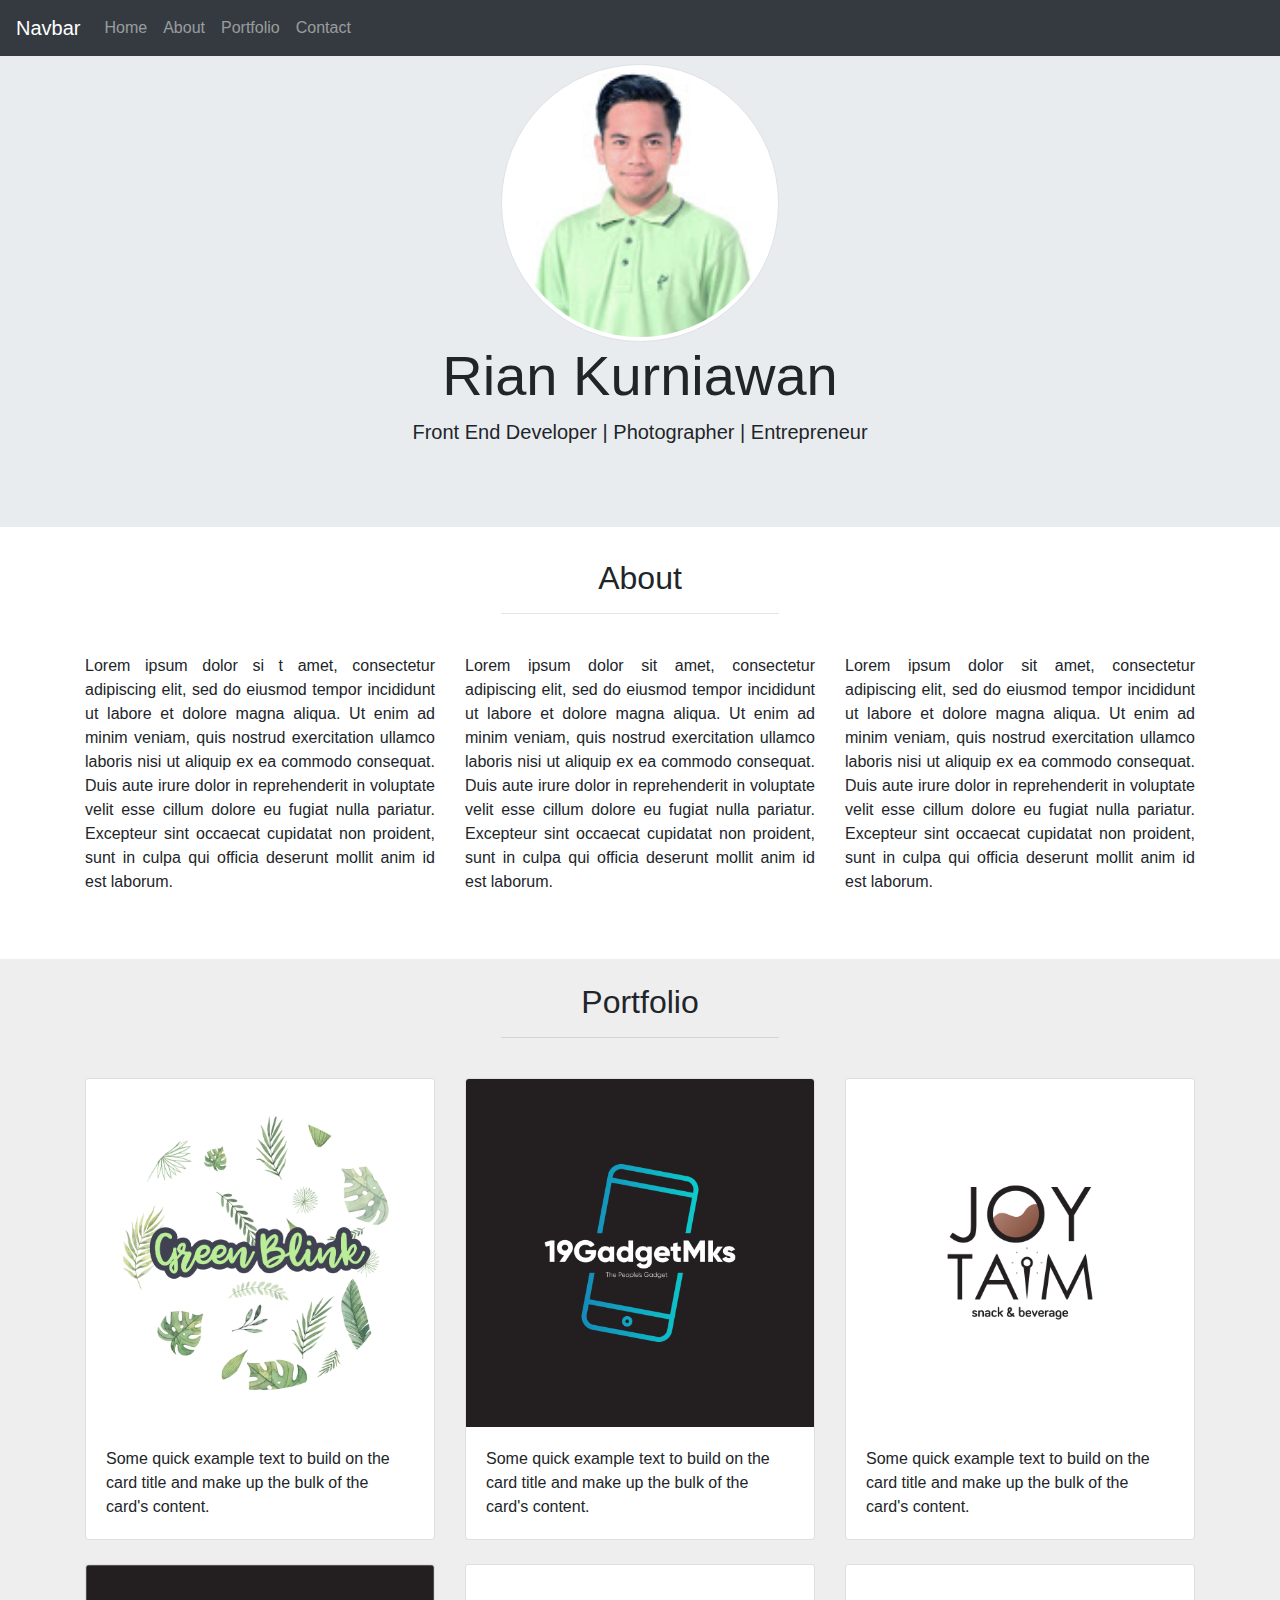
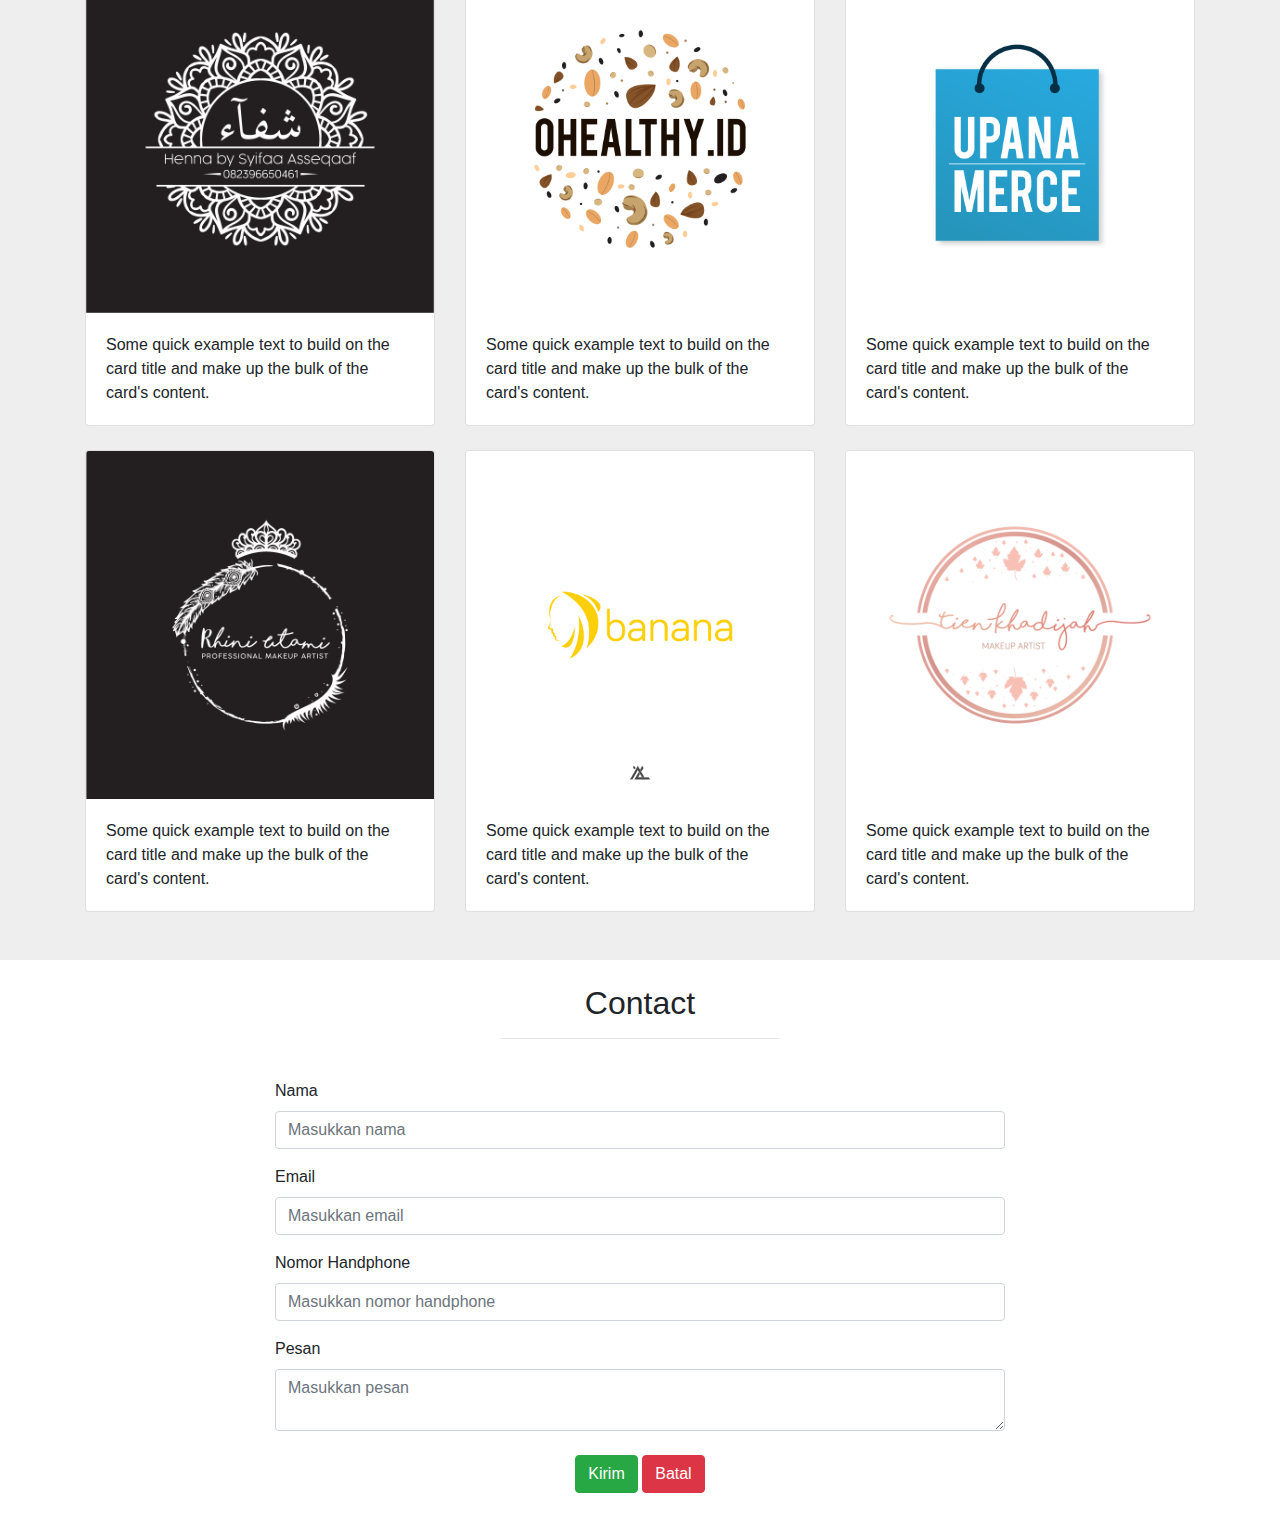
==== index.html @ 37a7047a "update" ====
<!doctype html>
<html lang="en">
  <head>
    <!-- Required meta tags -->
    <meta charset="utf-8">
    <meta name="viewport" content="width=device-width, initial-scale=1, shrink-to-fit=no">

    <!-- Bootstrap CSS -->
    <link rel="stylesheet" href="css/bootstrap.min.css">

    <title>Hello, Rian!</title>
  </head>
  <style>
      hr {
          width: 25%;
      }
      section {
          min-height: 400px;
      }
      .portfolio {
          background-color: #eee;
      }
  </style>
  <body>
    <!-- Navbar -->
    <nav class="navbar fixed-top navbar-expand-lg navbar-dark bg-dark">
        <a class="navbar-brand" href="#">Navbar</a>
        <button class="navbar-toggler" type="button" data-toggle="collapse" data-target="#navbarNav" aria-controls="navbarNav" aria-expanded="false" aria-label="Toggle navigation">
            <span class="navbar-toggler-icon"></span>
        </button>
        <div class="collapse navbar-collapse" id="navbarNav">
            <ul class="navbar-nav">
            <li class="nav-item active">
                <a class="nav-link" href="#">Home <span class="sr-only">(current)</span></a>
            </li>
            <li class="nav-item">
                <a class="nav-link" href="#about">About</a>
            </li>
            <li class="nav-item">
                <a class="nav-link" href="#portfolio">Portfolio</a>
            </li>
            <li class="nav-item">
                <a class="nav-link" href="#contact">Contact</a>
            </li>
                </ul>
        </div>
    </nav>
    <!-- Akhir Navbar -->
    
    <!-- Awal jumbotron -->
    <div class="jumbotron jumbotron-fluid">
            <div class="container text-center">
              <img src="img/profile1.jpg" alt="Gambar Profile" class="rounded-circle img-thumbnail" width="25%">
              <h1 class="display-4">Rian Kurniawan</h1>
              <p class="lead">Front End Developer | Photographer | Entrepreneur</p>
            </div>
          </div>
    <!-- Akhir jumbotron -->

    <!-- About -->
    <section class="about" id="about">
        <div class="container">
            <div class="row mb-4">
                <div class="col">
                    <h2 class="text-center">About</h2>
                    <hr>
                </div>
            </div>
            <div class="row justify-content-center">
                <div class="col-md">
                    <p class="text-justify">Lorem ipsum dolor si t amet, consectetur adipiscing elit, sed do eiusmod tempor incididunt ut labore et dolore magna aliqua. Ut enim ad minim veniam, quis nostrud exercitation ullamco laboris nisi ut aliquip ex ea commodo consequat. Duis aute irure dolor in reprehenderit in voluptate velit esse cillum dolore eu fugiat nulla pariatur. Excepteur sint occaecat cupidatat non proident, sunt in culpa qui officia deserunt mollit anim id est laborum.</p>
                </div>
                <div class="col-md">
                        <p class="text-justify">Lorem ipsum dolor sit amet, consectetur adipiscing elit, sed do eiusmod tempor incididunt ut labore et dolore magna aliqua. Ut enim ad minim veniam, quis nostrud exercitation ullamco laboris nisi ut aliquip ex ea commodo consequat. Duis aute irure dolor in reprehenderit in voluptate velit esse cillum dolore eu fugiat nulla pariatur. Excepteur sint occaecat cupidatat non proident, sunt in culpa qui officia deserunt mollit anim id est laborum.</p>
                </div>
                <div class="col-md">
                        <p class="text-justify">Lorem ipsum dolor sit amet, consectetur adipiscing elit, sed do eiusmod tempor incididunt ut labore et dolore magna aliqua. Ut enim ad minim veniam, quis nostrud exercitation ullamco laboris nisi ut aliquip ex ea commodo consequat. Duis aute irure dolor in reprehenderit in voluptate velit esse cillum dolore eu fugiat nulla pariatur. Excepteur sint occaecat cupidatat non proident, sunt in culpa qui officia deserunt mollit anim id est laborum.</p>
                </div>
            </div>
        </div>
    </section>
    <!-- Akhir about -->

    <!-- Awal portfolio -->
    <section class="portfolio pb-4" id="portfolio">
        <div class="container">
            <div class="row mb-4">
                <div class="col-md">
                    <h2 class="text-center pt-4">Portfolio</h2>
                    <hr>
                </div>
            </div>
            <div class="row mb-4">
                    <div class="col-md">
                        <div class="card">
                            <img src="img/porto1.jpg" class="card-img-top" alt="img/porto1.jpg">
                                <div class="card-body">
                                    <p class="card-text">Some quick example text to build on the card title and make up the bulk of the card's content.</p>
                                </div>
                            </div>
                    </div>
                    <div class="col-md">
                            <div class="card">
                                <img src="img/porto2.jpg" class="card-img-top" alt="img/porto2.jpg">
                                    <div class="card-body">
                                        <p class="card-text">Some quick example text to build on the card title and make up the bulk of the card's content.</p>
                                    </div>
                            </div>
                    </div>
                    <div class="col-md">
                            <div class="card">
                                <img src="img/porto3.jpg" class="card-img-top" alt="img/porto3.jpg">
                                    <div class="card-body">
                                        <p class="card-text">Some quick example text to build on the card title and make up the bulk of the card's content.</p>
                                    </div>
                            </div>
                    </div>
            </div>
            <div class="row mb-4">
                    <div class="col-md">
                        <div class="card">
                            <img src="img/porto4.jpg" class="card-img-top" alt="img/porto4.jpg">
                                <div class="card-body">
                                    <p class="card-text">Some quick example text to build on the card title and make up the bulk of the card's content.</p>
                                </div>
                            </div>
                    </div>
                    <div class="col-md">
                            <div class="card">
                                <img src="img/porto5.jpg" class="card-img-top" alt="img/porto5.jpg">
                                    <div class="card-body">
                                        <p class="card-text">Some quick example text to build on the card title and make up the bulk of the card's content.</p>
                                    </div>
                            </div>
                    </div>
                    <div class="col-md">
                            <div class="card">
                                <img src="img/porto6.jpg" class="card-img-top" alt="img/porto6.jpg">
                                    <div class="card-body">
                                        <p class="card-text">Some quick example text to build on the card title and make up the bulk of the card's content.</p>
                                    </div>
                            </div>
                    </div>
            </div>
            <div class="row mb-4">
                    <div class="col-md">
                        <div class="card">
                            <img src="img/porto7.jpg" class="card-img-top" alt="img/porto7.jpg">
                                <div class="card-body">
                                    <p class="card-text">Some quick example text to build on the card title and make up the bulk of the card's content.</p>
                                </div>
                            </div>
                    </div>
                    <div class="col-md">
                            <div class="card">
                                <img src="img/porto8.jpg" class="card-img-top" alt="img/porto8.jpg">
                                    <div class="card-body">
                                        <p class="card-text">Some quick example text to build on the card title and make up the bulk of the card's content.</p>
                                    </div>
                            </div>
                    </div>
                    <div class="col-md">
                            <div class="card">
                                <img src="img/porto9.jpg" class="card-img-top" alt="img/porto9.jpg">
                                    <div class="card-body">
                                        <p class="card-text">Some quick example text to build on the card title and make up the bulk of the card's content.</p>
                                    </div>
                            </div>
                    </div>
            </div>
        </div>
    </section>
    <!-- Akhir portfolio -->

    <!-- Awal contact -->
    <section class="contact" id="contact">
        <div class="container">
            <div class="row mb-4">
                <div class="col">
                    <h2 class="text-center pt-4">Contact</h2>
                    <hr>
                </div>
            </div>
            <div class="row mb-4 justify-content-center">
                <div class="col-8">
                    <form>
                        <div class="form-group">
                            <label for="nama">Nama</label>
                            <input type="text" class="form-control" id="nama" placeholder="Masukkan nama">
                        </div>
                        <div class="form-group">
                            <label for="email">Email</label>
                            <input type="email" class="form-control" id="email" placeholder="Masukkan email">
                        </div>
                        <div class="form-group">
                            <label for="telepon">Nomor Handphone</label>
                            <input type="tel" class="form-control" id="telepon" placeholder="Masukkan nomor handphone">
                        </div>
                        <div>
                            <label for="pesan">Pesan</label>
                            <textarea type="text" class="form-control" id="pesan" placeholder="Masukkan pesan"></textarea>
                        </div>
                        <div class="form-group pt-4 text-center">
                            <button type="button" class="btn btn-success">Kirim</button>
                            <button type="button" class="btn btn-danger">Batal</button>
                        </div>
                    </form>
                </div>
            </div>
        </div>
    </section>
    <!-- Akhir contact -->

    <!-- Optional JavaScript -->
    <!-- jQuery first, then Popper.js, then Bootstrap JS -->
    <script src="js/jquery-3.4.1.slim.min"></script>
    <script src="js/popper.min.js"></script>
    <script src="js/bootstrap.min"></script>
  </body>
</html>
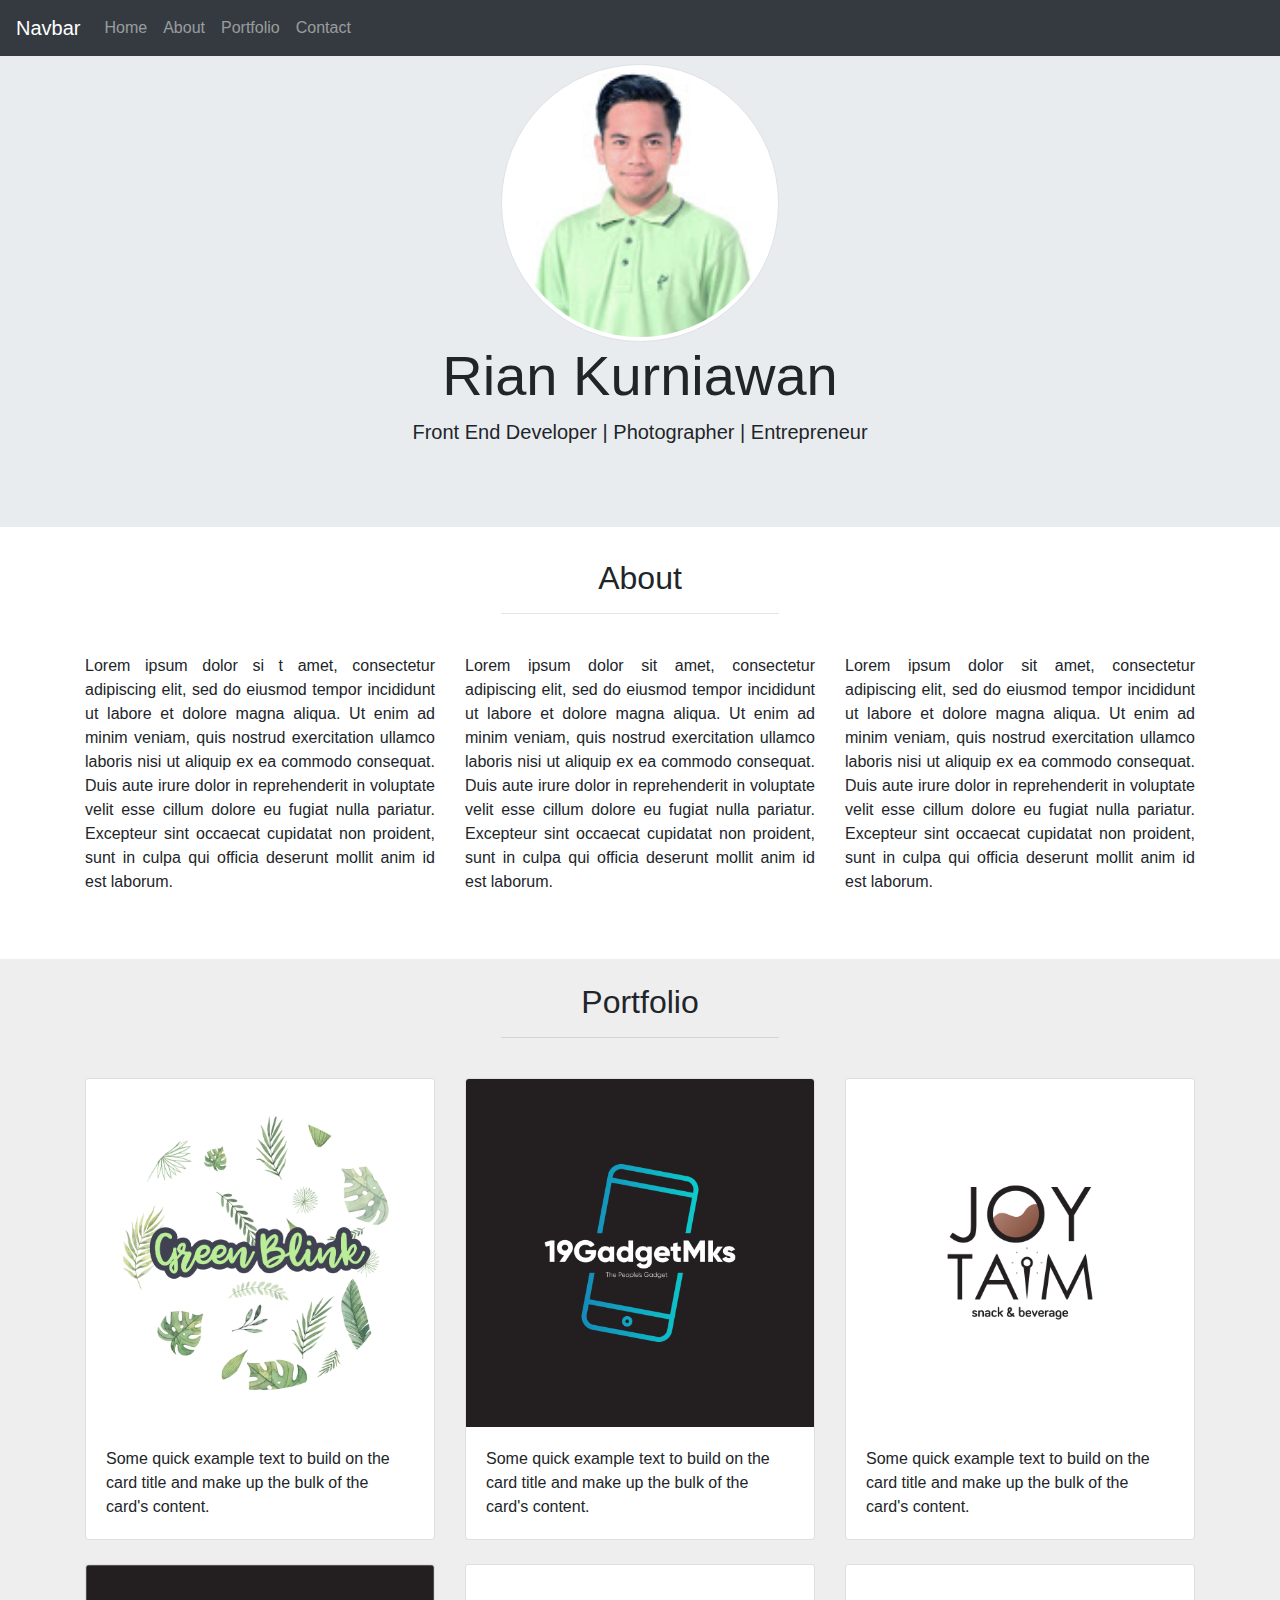
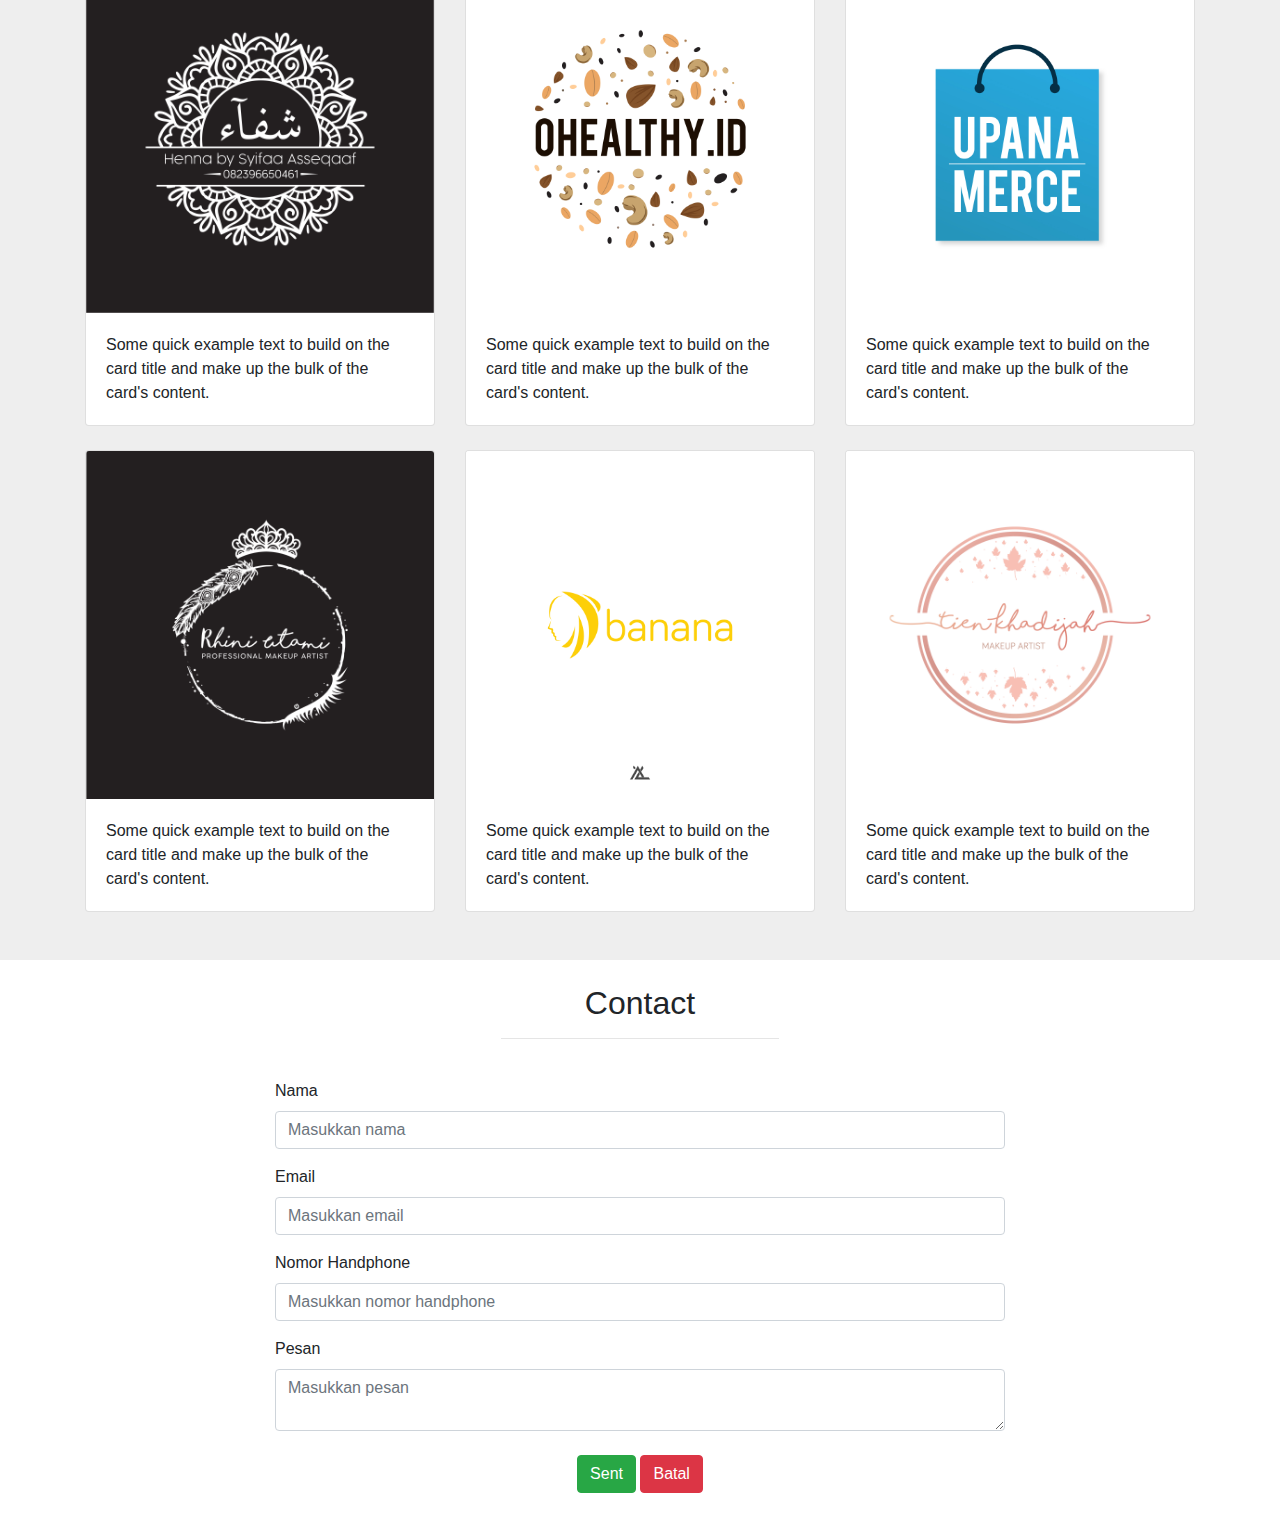
==== commit 458d448c: "sent" ====
--- a/index.html
+++ b/index.html
@@ -201,7 +201,7 @@
                             <textarea type="text" class="form-control" id="pesan" placeholder="Masukkan pesan"></textarea>
                         </div>
                         <div class="form-group pt-4 text-center">
-                            <button type="button" class="btn btn-success">Kirim</button>
+                            <button type="button" class="btn btn-success">Sent</button>
                             <button type="button" class="btn btn-danger">Batal</button>
                         </div>
                     </form>
